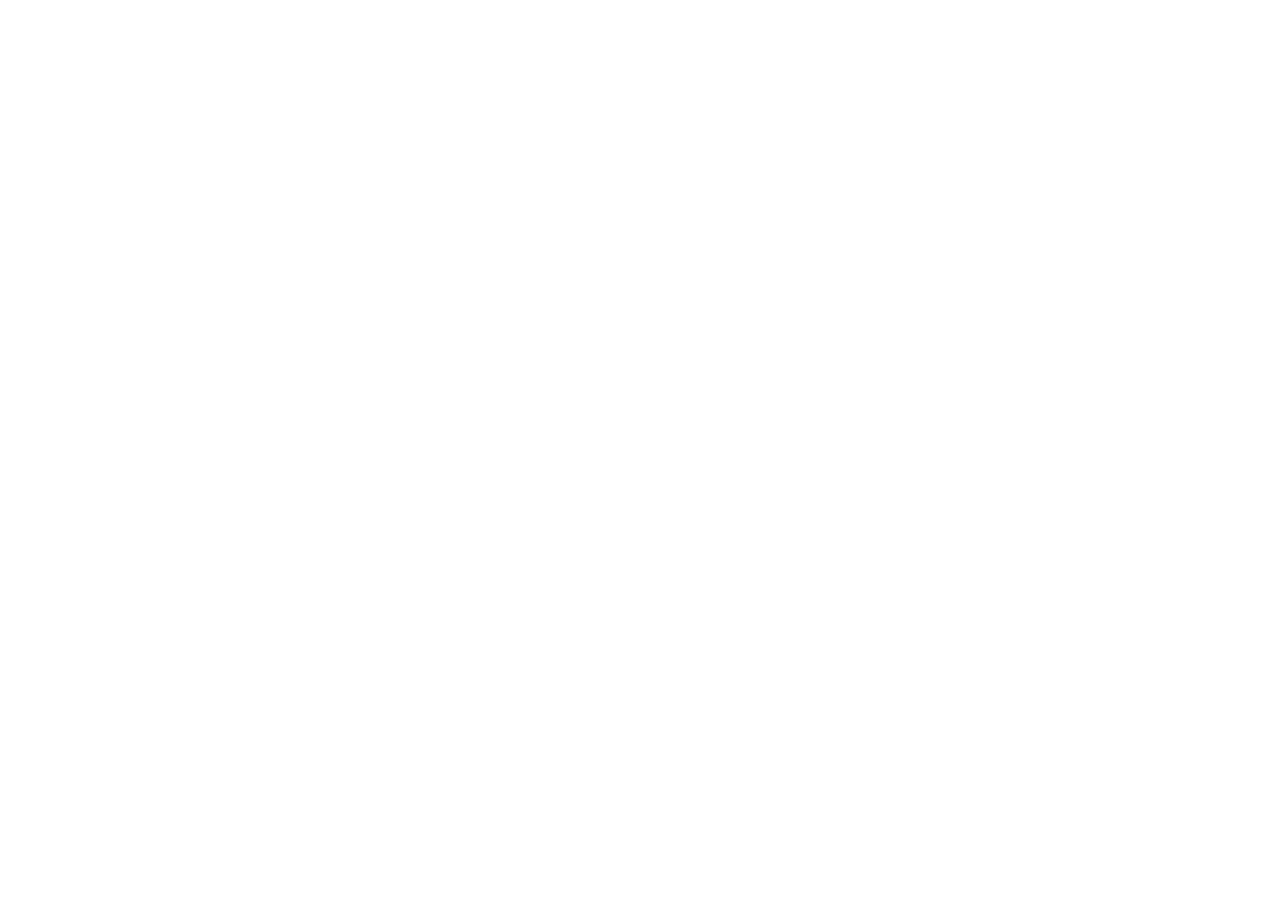
==== index.html @ 97ded45d "Add files via upload" ====
<!DOCTYPE html>
<html lang="en">
<head>
    <meta charset="UTF-8">
    <meta name="viewport" content="width=device-width, initial-scale=1.0">
    <title>Document</title>
</head>
<body>
    
</body>
</html>
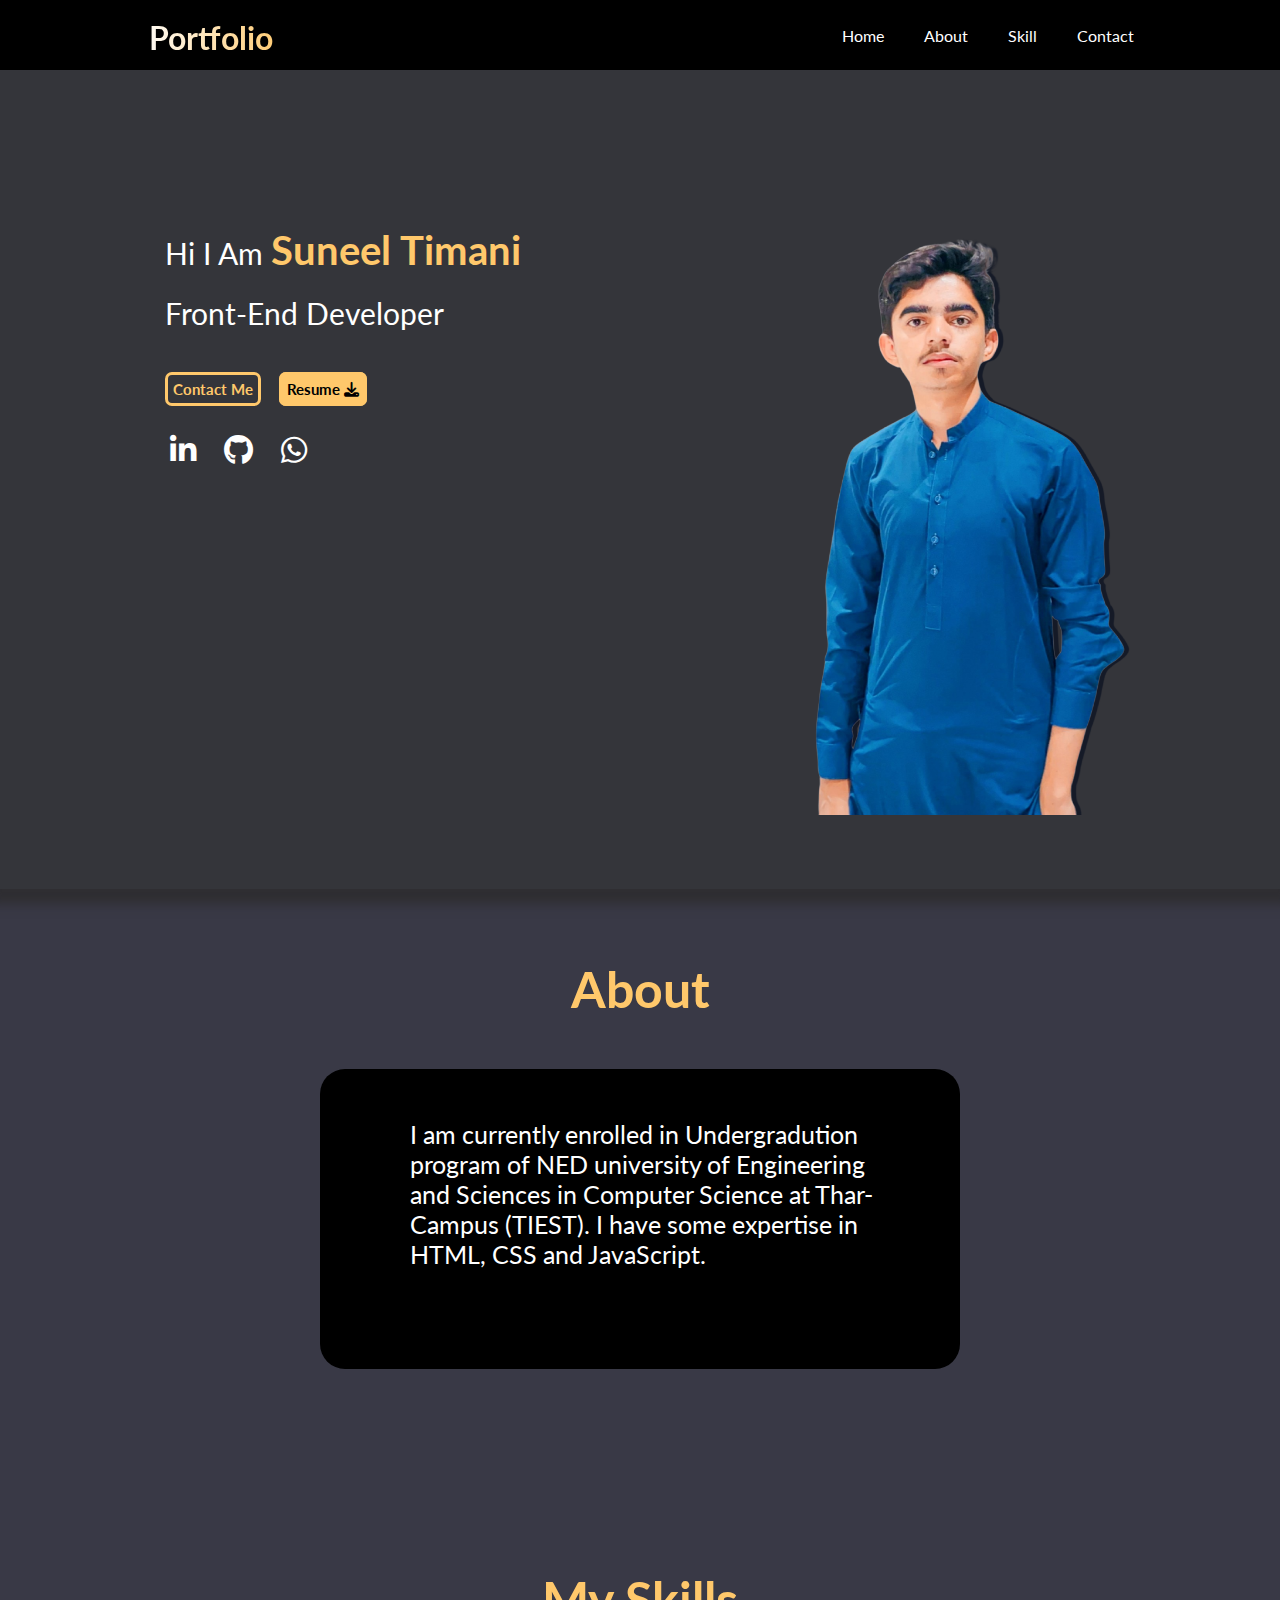
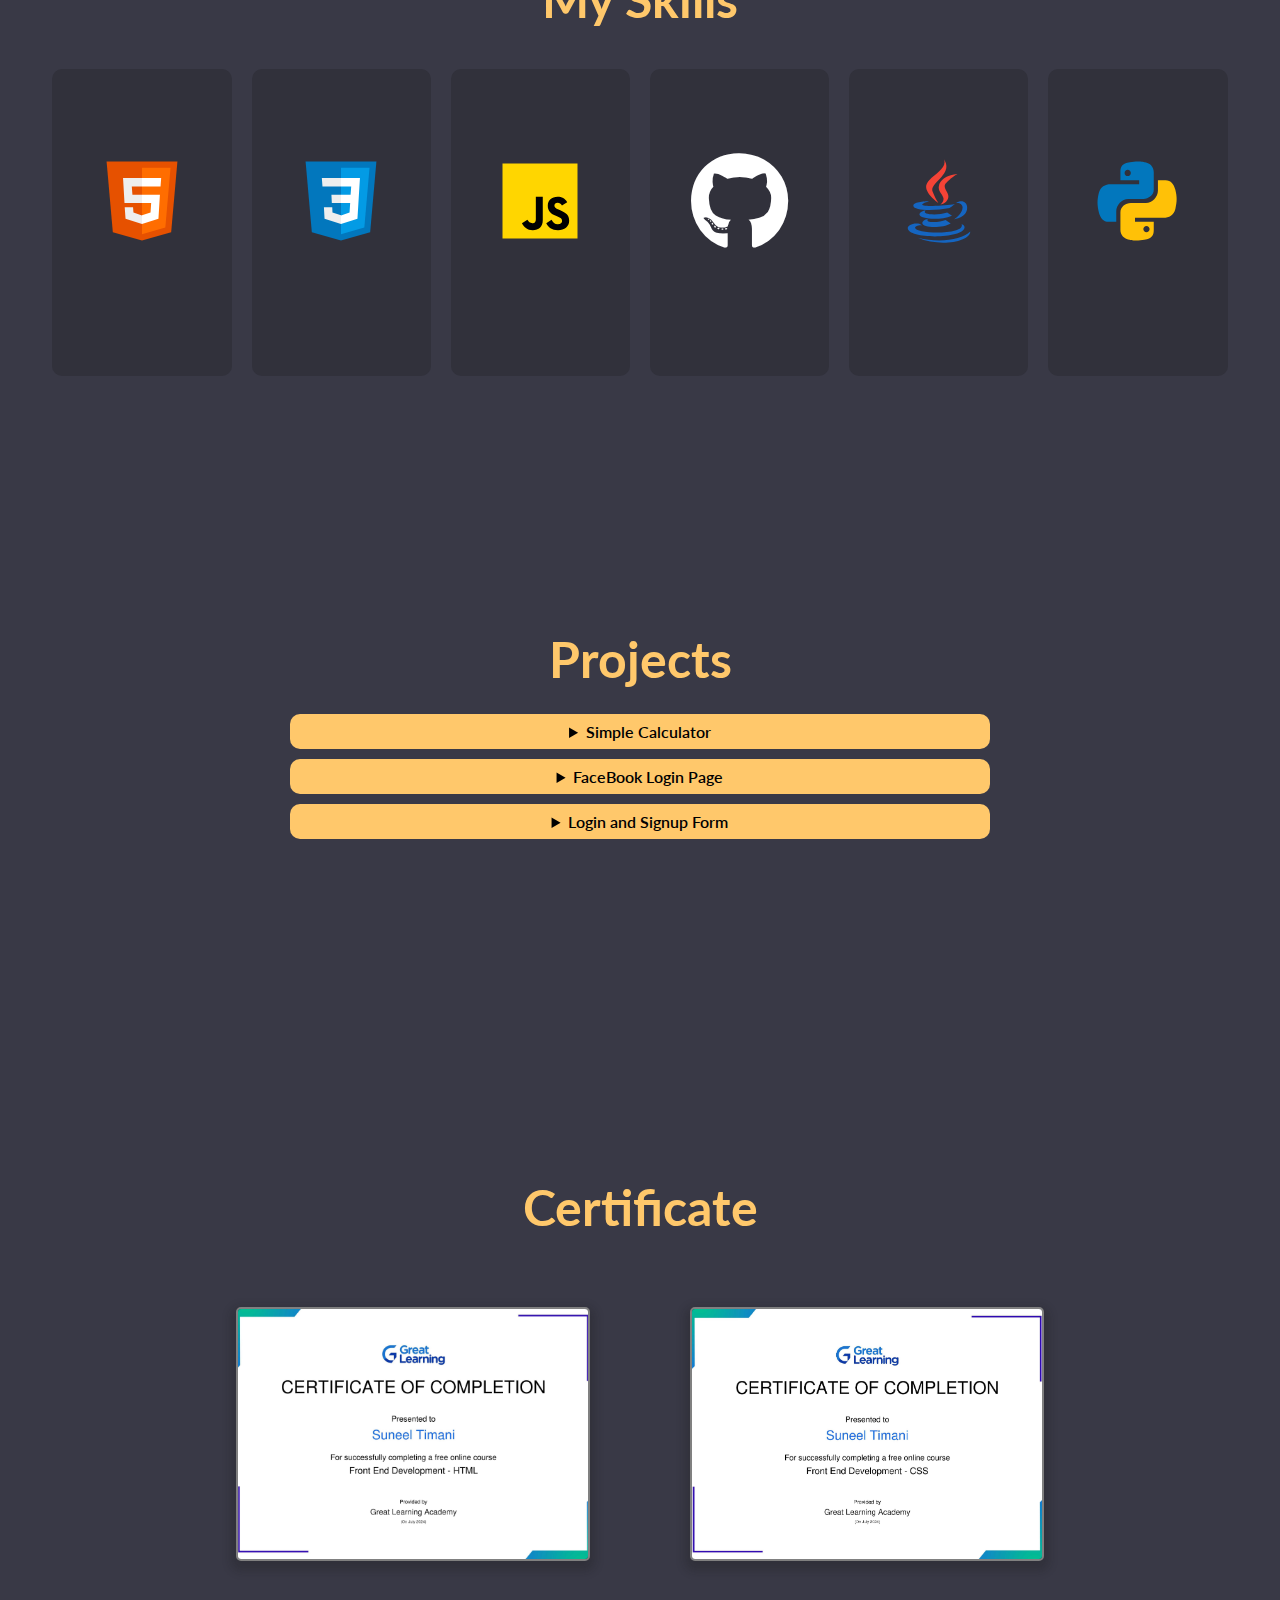
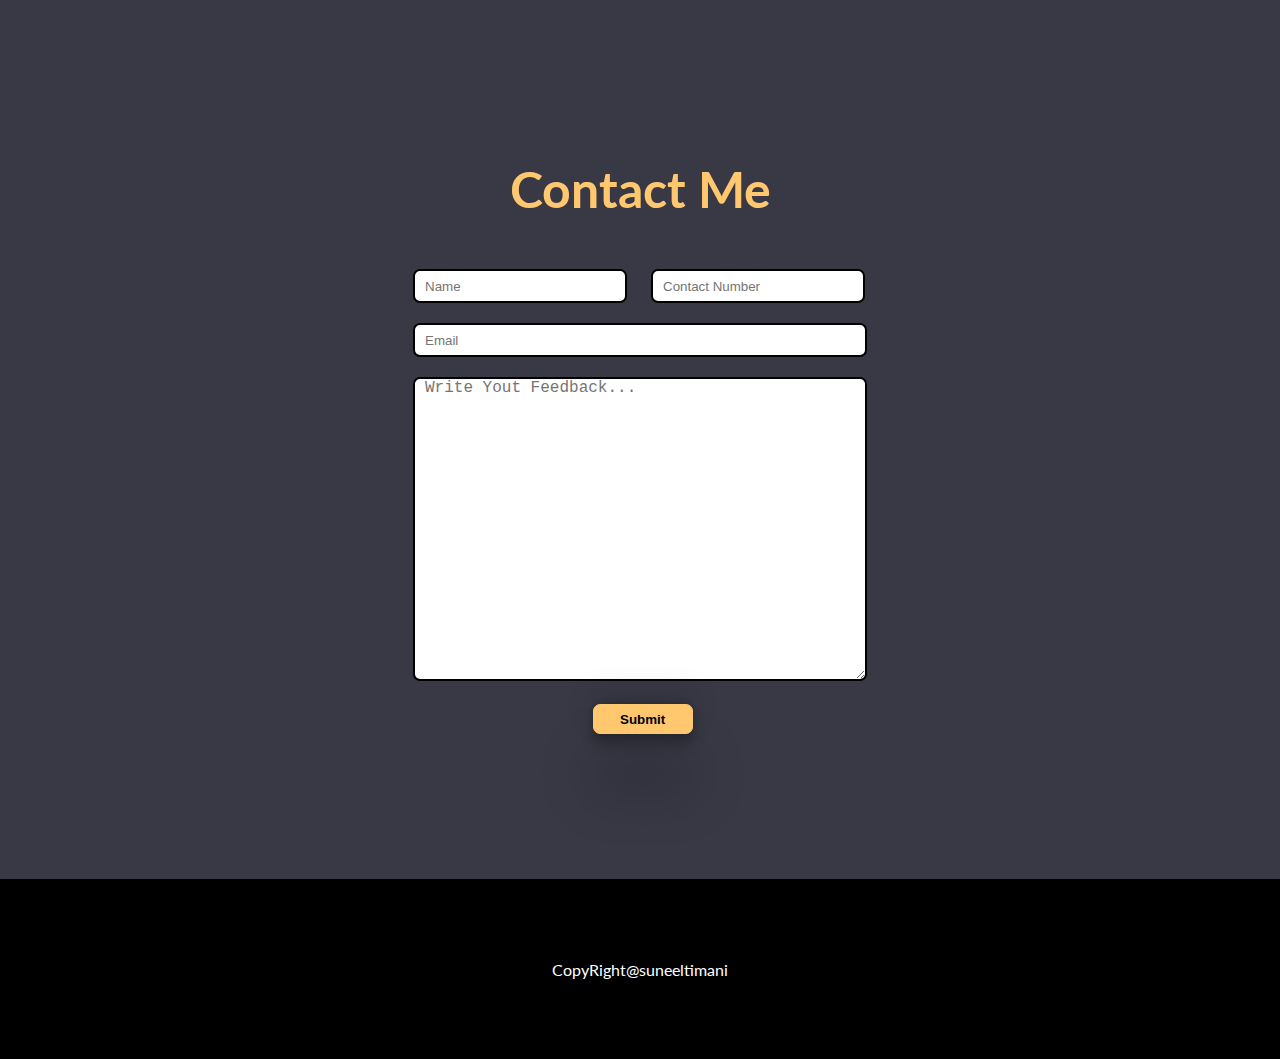
==== commit 2bdf6317: "Add files via upload" ====
--- a/index.html
+++ b/index.html
@@ -1,11 +1,114 @@
 <!DOCTYPE html>
 <html lang="en">
-<head>
-    <meta charset="UTF-8">
-    <meta name="viewport" content="width=device-width, initial-scale=1.0">
-    <title>Document</title>
-</head>
-<body>
-    
-</body>
+    <head>
+        <meta charset="UTF-8">
+        <meta name="viewport" content="width=device-width, initial-scale=1.0">
+        <title>Suneel Timani</title>
+        <link rel="stylesheet" href="port.css">
+        <link rel="stylesheet" href="about_section.css">
+        <link rel="stylesheet" href="skill.css">
+        <link rel="stylesheet" href="contact.css">
+        <link rel="stylesheet" href="https://cdnjs.cloudflare.com/ajax/libs/font-awesome/4.7.0/css/font-awesome.min.css">
+        <link rel="stylesheet" href="https://cdnjs.cloudflare.com/ajax/libs/font-awesome/6.6.0/css/all.min.css">
+    </head>
+    <body>
+        <div class="nav">
+            <div id="portfolio">
+                <h1>Port<span>folio</span></h1>
+            </div>
+            <label for="menu_box" id="open_menu"><svg xmlns="http://www.w3.org/2000/svg" height="24px" viewBox="0 -960 960 960" width="24px" fill="#5f6368"><path d="M120-240v-80h720v80H120Zm0-200v-80h720v80H120Zm0-200v-80h720v80H120Z"/></svg></label>
+            <input type="checkbox" id="menu_box">
+            <label for="menu_box" id="allScreen"></label>
+            <div class="navigation">
+                <label for="menu_box" id="close_menu"><svg xmlns="http://www.w3.org/2000/svg" height="24px" viewBox="0 -960 960 960" width="24px" fill="#5f6368"><path d="m256-200-56-56 224-224-224-224 56-56 224 224 224-224 56 56-224 224 224 224-56 56-224-224-224 224Z"/></svg></label>
+                <a href="#home" class="navbutton">Home</a>
+                <a href="#about" class="navbutton">About</a>
+                <a href="#skill" class="navbutton">Skill</a>
+                <a href="#contact" class="navbutton">Contact</a>
+            </div>
+        </div>
+        <section class="section" id="home">
+            <div class="intro" id="div1">
+                <p id="firstpara">Hi I am <strong>Suneel Timani</Strong><br>Front-end Developer</p>
+                <a class="link" href="#contact" id="btn1">Contact Me</a>
+                <a class="link" id="btn2" href="Mypicture(1).png" download="Suneel Timani.png" title="Click to download Resume">Resume <i class="fa-duotone fa-solid fa-download"></i></a><br>
+                <a href="https://www.linkedin.com/in/suneel-timani/" class="icon" id="linkedIn"><i class="fa-brands fa-linkedin-in"></i></a>
+                <a href="https://github.com/SuneelTimani" class="icon" id="github"><i class="fa-brands fa-github"></i></a>
+                <a href="https://wa.link/k7t14p" class="icon" id="whatsapp"><i class="fa-brands fa-whatsapp"></i></a>
+            </div>
+            <div class="intro" id="div2">
+                <img src="Mypicture(1).png" alt="My Picture" id="my_picture">
+            </div>
+        </section>
+        <section class="section" id="about">
+            <div>
+                <h1 id="aboutheading">About</h1>
+                <div id="aboutPara">
+                    <p>I am currently enrolled in Undergradution program of NED university of Engineering and Sciences in Computer Science at Thar-Campus (TIEST). I have some expertise in HTML, CSS and JavaScript.</p>
+                </div>
+            </div>
+        </section>
+        <section class="section" id="skill">
+            <h1 id="mySkill_Text">My Skills</h1>
+            <div class="icons">
+                <i class="skill_icon"><svg xmlns="http://www.w3.org/2000/svg" x="0px" y="0px" width="100" height="100" viewBox="0 0 48 48">
+                    <path fill="#E65100" d="M41,5H7l3,34l14,4l14-4L41,5L41,5z"></path><path fill="#FF6D00" d="M24 8L24 39.9 35.2 36.7 37.7 8z"></path><path fill="#FFF" d="M24,25v-4h8.6l-0.7,11.5L24,35.1v-4.2l4.1-1.4l0.3-4.5H24z M32.9,17l0.3-4H24v4H32.9z"></path><path fill="#EEE" d="M24,30.9v4.2l-7.9-2.6L15.7,27h4l0.2,2.5L24,30.9z M19.1,17H24v-4h-9.1l0.7,12H24v-4h-4.6L19.1,17z"></path>
+                    </svg></i>
+                <i class="skill_icon"><svg xmlns="http://www.w3.org/2000/svg" x="0px" y="0px" width="100" height="100" viewBox="0 0 48 48">
+                    <path fill="#0277BD" d="M41,5H7l3,34l14,4l14-4L41,5L41,5z"></path><path fill="#039BE5" d="M24 8L24 39.9 35.2 36.7 37.7 8z"></path><path fill="#FFF" d="M33.1 13L24 13 24 17 28.9 17 28.6 21 24 21 24 25 28.4 25 28.1 29.5 24 30.9 24 35.1 31.9 32.5 32.6 21 32.6 21z"></path><path fill="#EEE" d="M24,13v4h-8.9l-0.3-4H24z M19.4,21l0.2,4H24v-4H19.4z M19.8,27h-4l0.3,5.5l7.9,2.6v-4.2l-4.1-1.4L19.8,27z"></path>
+                    </svg></i>
+                <i class="skill_icon"><svg xmlns="http://www.w3.org/2000/svg" x="0px" y="0px" width="100" height="100" viewBox="0 0 48 48">
+                    <path fill="#ffd600" d="M6,42V6h36v36H6z"></path><path fill="#000001" d="M29.538 32.947c.692 1.124 1.444 2.201 3.037 2.201 1.338 0 2.04-.665 2.04-1.585 0-1.101-.726-1.492-2.198-2.133l-.807-.344c-2.329-.988-3.878-2.226-3.878-4.841 0-2.41 1.845-4.244 4.728-4.244 2.053 0 3.528.711 4.592 2.573l-2.514 1.607c-.553-.988-1.151-1.377-2.078-1.377-.946 0-1.545.597-1.545 1.377 0 .964.6 1.354 1.985 1.951l.807.344C36.452 29.645 38 30.839 38 33.523 38 36.415 35.716 38 32.65 38c-2.999 0-4.702-1.505-5.65-3.368L29.538 32.947zM17.952 33.029c.506.906 1.275 1.603 2.381 1.603 1.058 0 1.667-.418 1.667-2.043V22h3.333v11.101c0 3.367-1.953 4.899-4.805 4.899-2.577 0-4.437-1.746-5.195-3.368L17.952 33.029z"></path>
+                    </svg></i>
+                <i class="fa-brands fa-github skill_icon"></i>
+                <i class="skill_icon"><svg xmlns="http://www.w3.org/2000/svg" x="0px" y="0px" width="100" height="100" viewBox="0 0 48 48">
+                    <path fill="#F44336" d="M23.65,24.898c-0.998-1.609-1.722-2.943-2.725-5.455C19.229,15.2,31.24,11.366,26.37,3.999c2.111,5.089-7.577,8.235-8.477,12.473C17.07,20.37,23.645,24.898,23.65,24.898z"></path><path fill="#F44336" d="M23.878,17.27c-0.192,2.516,2.229,3.857,2.299,5.695c0.056,1.496-1.447,2.743-1.447,2.743s2.728-0.536,3.579-2.818c0.945-2.534-1.834-4.269-1.548-6.298c0.267-1.938,6.031-5.543,6.031-5.543S24.311,11.611,23.878,17.27z"></path><g><path fill="#1565C0" d="M32.084 25.055c1.754-.394 3.233.723 3.233 2.01 0 2.901-4.021 5.643-4.021 5.643s6.225-.742 6.225-5.505C37.521 24.053 34.464 23.266 32.084 25.055zM29.129 27.395c0 0 1.941-1.383 2.458-1.902-4.763 1.011-15.638 1.147-15.638.269 0-.809 3.507-1.638 3.507-1.638s-7.773-.112-7.773 2.181C11.683 28.695 21.858 28.866 29.129 27.395z"></path><path fill="#1565C0" d="M27.935,29.571c-4.509,1.499-12.814,1.02-10.354-0.993c-1.198,0-2.974,0.963-2.974,1.889c0,1.857,8.982,3.291,15.63,0.572L27.935,29.571z"></path><path fill="#1565C0" d="M18.686,32.739c-1.636,0-2.695,1.054-2.695,1.822c0,2.391,9.76,2.632,13.627,0.205l-2.458-1.632C24.271,34.404,17.014,34.579,18.686,32.739z"></path><path fill="#1565C0" d="M36.281,36.632c0-0.936-1.055-1.377-1.433-1.588c2.228,5.373-22.317,4.956-22.317,1.784c0-0.721,1.807-1.427,3.477-1.093l-1.42-0.839C11.26,34.374,9,35.837,9,37.017C9,42.52,36.281,42.255,36.281,36.632z"></path><path fill="#1565C0" d="M39,38.604c-4.146,4.095-14.659,5.587-25.231,3.057C24.341,46.164,38.95,43.628,39,38.604z"></path></g>
+                    </svg></i>
+                <i class="skill_icon"><svg xmlns="http://www.w3.org/2000/svg" x="0px" y="0px" width="100" height="100" viewBox="0 0 48 48">
+                    <path fill="#0277BD" d="M24.047,5c-1.555,0.005-2.633,0.142-3.936,0.367c-3.848,0.67-4.549,2.077-4.549,4.67V14h9v2H15.22h-4.35c-2.636,0-4.943,1.242-5.674,4.219c-0.826,3.417-0.863,5.557,0,9.125C5.851,32.005,7.294,34,9.931,34h3.632v-5.104c0-2.966,2.686-5.896,5.764-5.896h7.236c2.523,0,5-1.862,5-4.377v-8.586c0-2.439-1.759-4.263-4.218-4.672C27.406,5.359,25.589,4.994,24.047,5z M19.063,9c0.821,0,1.5,0.677,1.5,1.502c0,0.833-0.679,1.498-1.5,1.498c-0.837,0-1.5-0.664-1.5-1.498C17.563,9.68,18.226,9,19.063,9z"></path><path fill="#FFC107" d="M23.078,43c1.555-0.005,2.633-0.142,3.936-0.367c3.848-0.67,4.549-2.077,4.549-4.67V34h-9v-2h9.343h4.35c2.636,0,4.943-1.242,5.674-4.219c0.826-3.417,0.863-5.557,0-9.125C41.274,15.995,39.831,14,37.194,14h-3.632v5.104c0,2.966-2.686,5.896-5.764,5.896h-7.236c-2.523,0-5,1.862-5,4.377v8.586c0,2.439,1.759,4.263,4.218,4.672C19.719,42.641,21.536,43.006,23.078,43z M28.063,39c-0.821,0-1.5-0.677-1.5-1.502c0-0.833,0.679-1.498,1.5-1.498c0.837,0,1.5,0.664,1.5,1.498C29.563,38.32,28.899,39,28.063,39z"></path>
+                    </svg></i>
+            </div>
+        </section>
+        <section class="section" id="projects">
+            <h2>Projects</h2>
+            <div class="project">
+                <details>
+                    <summary>Simple Calculator</summary>
+                   <a href="E/HTML TUTORIAL/Calculater/Calculater.html">Veiw Project</a>
+               </details>
+            </div>
+            <div class="project">
+                <details>
+                    <summary>FaceBook Login Page</summary>
+                   <a href="Facebook clone.html">Veiw Project</a>
+               </details>
+            </div>
+            <div class="project">
+                <details>
+                    <summary>Login and Signup Form</summary>
+                   <a href="Login pages/Login.html">Veiw Project</a>
+               </details>
+            </div>
+        </section>
+        <section class="section" id="certificate">
+            <h2>Certificate</h2>
+            <div class="certificate">
+                <img src="HTML Certificate.png" alt="HTML Certificate">
+                <img src="CSS Certificate.png" alt="CSS Certificate">
+            </div>
+        </section>
+        <section class="section" id="contact">
+            <h1 id="contact_me">Contact Me</h1>
+            <form autocomplete="on">
+                <input type="text" placeholder="Name" class="input" id="name" autocomplete="additional-name">
+                <input type="tel" placeholder="Contact Number" class="input" id="phone" autocomplete="tel"><br>
+                <input type="email" placeholder="Email" class="input" id="email" autocomplete="email"><br>
+                <textarea placeholder="Write Yout Feedback..." class="input" id="feedback"></textarea><br>
+                <input type="submit" placeholder="Submit" class="input" id="submit">
+            </form>
+        </section>
+    </body>
+    <footer class="footer">
+        <p>CopyRight@suneeltimani</p>
+    </footer>
 </html>--- a/port.css
+++ b/port.css
@@ -0,0 +1,370 @@
+@import url('https://fonts.googleapis.com/css2?family=Lato:ital,wght@0,100;0,300;0,400;0,700;0,900;1,100;1,300;1,400;1,700;1,900&family=Montserrat:ital,wght@0,100..900;1,100..900&display=swap');
+
+*{
+  margin: 0;
+  padding: 0;
+}
+html{
+  font-family: "Lato", sans-serif;
+  scroll-behavior: smooth;
+}
+body{
+display: flex;
+flex-direction: column;
+height: 100%;
+width: 100%;
+background: #404040;
+}
+.nav{
+  height: 70px;
+  background-color: rgb(0, 0, 0);
+  color: white;
+  display: flex;
+  flex-wrap: nowrap;
+  justify-content: space-around;
+  position: fixed;
+  top: 0;
+  left: 0;
+  right: 0;
+  z-index: 5;
+}
+#portfolio{
+  background: linear-gradient(to right, rgb(255, 255, 255), rgb(255, 200, 107));
+  background-clip: text;
+  color: transparent;
+  width: 150px;
+  height: 50px;
+  text-align: center;
+}
+h1{
+  margin: 12% 7% 7% 7%;
+}
+#open_menu{
+  display: none;
+}
+#close_menu{
+  display: none;
+}
+#menu_box{
+  display: none;
+}
+.navigation {
+  display: flex;
+  flex-flow: row wrap;
+  gap: 20px;
+}
+.navbutton{
+background-color: transparent;
+  justify-items: center;
+  margin: auto;
+  padding: 10px;
+  border-radius: 5px;
+  text-decoration: none;
+  color: rgb(255, 255, 255);
+}
+.navbutton:hover{
+  color: #ffc86b;
+  cursor: pointer;
+  transition: transform;
+  transition-duration: 100ms;
+  transform: scale(1.05);
+}
+.section{
+  height: 91vh;
+  margin: 0;
+  padding: 70px 10px 0 10px;
+  display: flex;
+}
+#home{
+  z-index: 1;
+  background-color: #34353a;
+  box-shadow: rgb(47, 46, 50) 0px 5px 10px 10px;
+}
+.intro{
+  width: 50%;
+  margin: auto 30px auto 30px;
+  padding: 50px;
+  display: block;
+  align-items: center;
+  justify-content: center;
+  text-transform: capitalize;
+}
+#div1{
+  font-size: 30px;
+  color: white;
+  font-weight: normal;
+  border-radius: 0 20px 0 20px;
+  margin: 100px;
+  height: fit-content;
+  line-height: 60px;
+}
+#firstpara{
+  margin: auto 5px 10px 5px;
+  animation-duration: 3s;
+  animation-name: slidein;
+}
+@keyframes slidein {
+  from {
+    translate: -100vw 0;
+    scale: 200% 1;
+  }
+
+  to {
+    translate: 0 0;
+    scale: 100% 1;
+  }
+}
+p strong{
+  color: #ffc86b;
+  font-size: 40px;
+  display: inline-block;
+  animation-duration: 4s;
+  overflow: hidden;
+  padding: 0;
+  margin: 0;
+  animation: growshrink 3s alternate;
+  height: 45px;
+}
+@keyframes growshrink {
+  25%{
+    scale: 100%;
+  }
+  50% {
+    scale: 100%;
+  }
+  75% {
+    scale: 150%;
+  }
+}
+.link{
+color: antiquewhite;
+margin: 5px;
+padding: 5px;
+border-radius: 7px;
+border: solid 3px #ffc86b;
+text-decoration: none;
+font-size: 15px;
+font-weight: bold;
+transition: background-color;
+transition-timing-function: linear;
+transition-delay: 100ms;
+transition-duration: 500ms;
+}
+#btn1{
+  background: transparent;
+  color: #ffc86b;
+}
+#btn1:hover{
+  background-color: #ffc86b;
+  color: black;
+  cursor: pointer;
+  box-shadow: 0 4px 8px 0 rgba(0, 0, 0, 0.2), 0 6px 20px 0 rgba(0, 0, 0, 0.19);
+}
+#btn2{
+  background-color: #ffc86b;
+  color: black;
+}
+#btn2:hover{
+  background-color: transparent;
+  color: #ffc86b;
+  cursor: pointer;
+  box-shadow: 0 4px 8px 0 rgba(0, 0, 0, 0.2), 0 6px 20px 0 rgba(0, 0, 0, 0.19);
+}
+.icon{
+  width: 20px;
+  height: 20px;
+  text-decoration: none;
+  padding: 10px;
+  color: white;
+  aspect-ratio: 1;
+  border-radius: 20px;
+  position: relative;
+}
+#div2{
+  height: 600px;
+  padding-bottom: 0;
+}
+#my_picture{
+  width: 340px;
+  height: 610px;
+  background:none;
+  overflow: hidden;
+  margin-bottom: 0;
+  animation: pulse 3s normal;
+  animation-direction: alternate;
+  filter: drop-shadow(5px 0 .5px #151a27);
+  }
+  @keyframes pulse {
+    0% {
+      opacity: 0;
+    }
+    50% {
+      transform: scale(1.4);
+      opacity: 0.5;
+    }
+  }
+
+/* Medium screens */
+  @media all and (max-width: 800px) {
+    .nav{
+      height: 80px;
+      justify-content: space-evenly;
+    }
+    .navigation {
+      gap: 5px;
+    }
+    #portfolio{
+      padding-left: 50px;
+      padding-right: 50px;
+    }
+    .section{
+      height: 800px;
+      padding: 100px 10px 0 10px;
+    }
+  #home{
+    background-image: linear-gradient(rgba(3, 3, 39, 0.5), rgba(224, 224, 215, 0.5));
+    flex-direction: column;
+  }
+    .intro{
+      width: 100%;
+      padding: 50px;
+    }
+    #div1{
+      font-size: 20px;
+      width: 300px;
+      padding: 5px;
+      line-height: 50px;
+      margin: auto;
+    }
+    #div2{
+      padding: 0 0 0 40px;
+      width: 260px;
+      height: 300px;
+      border-radius: 50%;
+      background-color: #ffc86b;
+      margin: auto;
+      margin-top: 0;
+      overflow: hidden;
+    }
+    strong{
+      font-size: 30px;
+    }
+    #my_picture{
+      height: 400px;
+      width: 220px;
+    }
+  }
+  
+  /* Small screens */
+  @media all and (max-width: 500px) {
+    .nav{
+      width: 100vw;
+      height: 70px;
+      flex-direction: row;
+      flex-wrap: wrap;
+      border-radius: 5px;
+      position: fixed;
+      top: 0;
+      left: 0;
+    }
+    #portfolio{
+      margin: 10px;
+      height: 50px;
+      padding: 0 10px 0 10px;
+      width: 50vw;
+    }
+    #portfolio h1 {
+    margin: 5px 0 0 0;
+    }
+    #open_menu, #close_menu{
+      display: flex;
+      height: 50px;
+      width: 50px;
+      justify-content: center;
+      align-items: center;
+      margin: 10px;
+      border-radius: 50%;
+    }
+    #open_menu:hover{
+      background-color: rgba(70, 69, 69, 0.719);
+    }
+    #close_menu{
+      margin-right: 10px;
+
+    }
+    #close_menu:hover{
+      background-color: rgba(70, 69, 69, 0.719);
+
+    }
+    .navigation {
+      flex-direction: column;
+      flex-flow: column;
+      width: 70%;
+      position: fixed;
+      right: -100%;
+      z-index: 10;
+      background-color: #000000;
+      border-radius: 10px;
+      padding-bottom: 20px;
+      padding-top: 10px;
+      transform-origin: 0 0;
+      opacity: 0;
+      transition-property: opacity, right;
+      transition-duration: 0.75s;
+      transition-timing-function: ease-out;
+    
+    }
+    /* #nav:is(:hover, :focus) .navigation {
+      transform: translateY(-100px);
+      opacity: 100%;
+    } */
+    #menu_box:checked ~ .navigation{
+      opacity: 100%;
+      right: 0;
+    }
+    #menu_box:checked ~ #allScreen{
+     height: 100%;
+     width: 100%;
+     position: fixed;
+     top: 0;
+     left: 0;
+     z-index: -9;
+    }
+    .intro{
+      margin: auto;
+      padding: 25px;
+    }
+    #div1{
+      margin: auto;
+      background: transparent;
+      font-size: 15px;
+      line-height: 50px;
+    }
+    .navbutton{
+      background-color: rgb(23, 34, 39);
+      width: 70%;
+      text-align: center;
+    }
+    .navbutton:hover{
+      background-color: #ffc86b;
+      color: #000000;
+      font-weight: bold;
+    }
+    #div2{
+      display: none;
+    }
+    .section{
+      padding: 0;
+    }
+    #home{
+      display: flex;
+      height: 75vh;
+      margin-top: 50px;
+      box-shadow: none;
+      background-image: linear-gradient(rgba(5, 5, 58, 0.448), rgba(224, 224, 215, 0.175)),
+                  url("Mypicture - Copy1.png");
+      background-size: cover;
+      flex-direction: column;
+    }
+   }
+   --- a/about_section.css
+++ b/about_section.css
@@ -0,0 +1,85 @@
+#about{
+    display: block;
+    background-color: #393946;
+    height: 60vh;
+}
+#aboutheading{
+    text-align: center;
+    color: #ffc86b;
+    font-size: 50px;
+    margin-top: 0;
+    margin-bottom: 50px;
+}
+#aboutPara{
+    margin: auto;
+    display: block;
+    font-size: 25px;
+    padding: 50px 50px 50px 90px;
+    color: rgb(255, 255, 255);
+    height: 200px;
+    width: 500px;
+    background-color: black;
+    border-radius: 25px;
+    transition: 0.5s ease;
+}
+/* #aboutheading::after{
+    position: absolute;
+    content: "";
+    height: 3px;
+    width: 10%;
+    background-color: yellow;
+    left: 0;
+    bottom: -8px;
+    transform-origin: left;
+    transition: transform(1.2);
+}
+#aboutheading::after:hover{
+    transform-origin: right;
+    transform: scale(1.2);
+
+} */
+/* #aboutPara p::before{
+    position: absolute;
+    content: "";
+    background-color: #ffc86b;
+    height: 4px;
+    width: 50%;
+    top: 1000px;
+    left: 250px;
+} */
+
+#aboutPara:hover{
+    background-color: #ffc86b;
+    color: black;
+    cursor: pointer;
+    font-weight: bold;
+    transition: 1s ease;
+    transform: scale(1.1) translateY(-5%);
+    box-shadow: rgba(0, 0, 0, 0.25) 0px 54px 55px, rgba(0, 0, 0, 0.12) 0px -12px 30px, rgba(0, 0, 0, 0.12) 0px 4px 6px, rgba(0, 0, 0, 0.17) 0px 12px 13px, rgba(0, 0, 0, 0.09) 0px -3px 5px;
+}
+@media all and (max-width: 800px) {
+    #about{
+        padding-top: 80px;
+        height: min-content;
+    }
+    #aboutheading{
+        font-size: 40px;
+    }
+    #aboutPara{
+        font-size: 25px;
+        width: min(400px, 90%);
+        padding-top: 50px;
+    }
+    #aboutPara:hover{
+        margin-top: 30px;
+    }
+}
+@media all and (max-width: 500px) {
+    #aboutPara{
+        font-size: 20px;
+        width: 50vw;
+        height: fit-content;
+        padding: 60px;
+        border-radius: 70px;
+    }
+}--- a/skill.css
+++ b/skill.css
@@ -0,0 +1,123 @@
+#skill, #projects, #certificate{
+    display: flex;
+    flex-direction: column;
+    align-items: center;
+    background-color: #393946;
+    height: 70vh;
+}
+.icons{
+    display: flex;
+    gap: 20px;
+}
+.skill_icon{
+    display: inline-block;
+    background-color: #1717173a;
+    color: white;
+    height: 25vh;
+    width: 14vw;
+    border-radius: 10px;
+    font-size: 100px;
+    text-align: center;
+    padding-top: 7%;
+    transition-duration: 0.5s;
+}
+.skill_icon:hover{
+    transform: translateY(-5%);
+    transition-duration: 0.5s;
+}
+#mySkill_Text{
+    font-size: 50px;
+    color: #ffc86b;
+    margin: 0 0 40px 0;
+}
+#projects{
+    height: 50dvh;
+}
+#projects, #certificate{
+    padding-top: 10px;
+}
+#projects h2, #certificate h2{
+    color: #ffc86b;
+    font-size: 50px;
+    padding: 20px;
+}
+.project{
+    height: 35px;
+    width: min(700px, 90%);
+    background-color: #ffc86b;
+    display: flex;
+    justify-content: center;
+    align-items: center;
+    margin: 5px;
+    border-radius: 10px;
+    font-weight: 600;
+}
+details[open] ~ summary{
+    resize: both;
+    overflow: hidden;
+    height: 40vh;
+    width: inherit;
+    background: #393946;
+}
+#certificate{
+    display: flex;
+    justify-content: center;
+    align-items: center;
+    flex-direction: column;
+}
+.certificate{
+    display: flex;
+    justify-content: center;
+    align-items: center;
+}
+.certificate img{
+    height: 250px;
+    width: 350px;
+    object-fit: cover;
+    margin: 50px;
+    border: solid 2px gray;
+    border-radius: 5px;
+    box-shadow: 0 5px 10px 5px #1717173a;
+    transition: all 0.5s ease-in-out;
+}
+.certificate img:hover{
+    transform: translateY(5%) scale(1.5);
+    transition: all 0.5s ease-in-out;
+    box-shadow: rgba(0, 0, 0, 0.25) 0px 54px 55px, rgba(0, 0, 0, 0.12) 0px -12px 30px, rgba(0, 0, 0, 0.12) 0px 4px 6px, rgba(0, 0, 0, 0.17) 0px 12px 13px, rgba(0, 0, 0, 0.09) 0px -3px 5px;
+}
+
+ @media all and (max-width: 800px) {
+    .icons{
+        flex-wrap: wrap;
+        padding-left: 17%;
+    }
+    #mySkill_Text, #projects h2, #certificate h2{
+        font-size: 35px;
+    }
+    .skill_icon{
+        height: 150px;
+        width: 150px;
+    }
+    #skill{
+    padding-top: 80px;
+    height: 95vh;
+    }
+    #certificate{
+        height: 100%;
+    }
+    .certificate{
+        flex-direction: column;
+    }
+ }
+ @media all and (max-width: 500px) {
+    #skill{
+        height: 75vh;
+    }
+    .skill_icon{
+        height: 15vh;
+        width: 30vw;
+    }
+    .certificate img:hover{
+        transform: scale(1.2);
+    }
+ }--- a/contact.css
+++ b/contact.css
@@ -0,0 +1,115 @@
+#contact{
+    display: flex;
+    flex-direction: column;
+    align-items: center;
+    height: 80vh;
+    padding-top: 60px;
+    background-color: #393946;
+}
+#contact_me{
+    color: #ffc86f;
+    font-size: 50px;
+    margin: 0 0 40px 0;
+}
+/* #contact_me::before{
+    contain: "";
+    width: 200%;
+    height: 50px;
+    background-color: #ffc86f;
+    position: absolute;
+    left: 0;
+    bottom: 100px;
+    z-index: 12;
+} */
+form{
+    display: inline-block;
+    align-items: center;
+}
+.input{
+    width: 200px;
+    height: 30px;
+    background-color: rgb(255, 255, 255);
+    color: gray;
+    margin: 10px;
+    padding-left: 10px;
+    border: solid 2px black;
+    border-radius: 7px;
+    box-shadow: 0 4px 6px 0 rgba(0, 0, 0 0.9);
+}
+.input:is(:focus, :hover){
+    background-color: #000000;
+    border: solid 2px rgb(0, 0, 0);
+    color: rgb(248, 239, 239);
+
+}
+#email{
+    width: 440px;
+}
+#feedback{
+    width: 440px;
+    height: 300px;
+    font-size: large;
+    overflow: hidden;
+    resize: both;
+}
+#submit{
+    width: 100px;
+    padding: 5px;
+    margin-top: 10px;
+    margin-left: 40%;
+    text-align: center;
+    font-weight: bold;
+    background-color: #ffc86f;
+    color: black;
+    border: solid 1.5px #ffc86f;
+    box-shadow: rgba(0, 0, 0, 0.25) 0px 54px 55px, rgba(0, 0, 0, 0.12) 0px -12px 30px, rgba(0, 0, 0, 0.12) 0px 4px 6px, rgba(0, 0, 0, 0.17) 0px 12px 13px, rgba(0, 0, 0, 0.09) 0px -3px 5px;
+}
+#submit:hover{
+    border-color: #000000;
+}
+.footer{
+    width: 100%;
+    height: 20vh;
+    display: flex;
+    justify-content: center;
+    align-items: center;
+    background-color: #000000;
+    color: white;
+}
+@media all and (max-width: 800px){
+    #contact{
+        padding-top: 80px;
+    }
+    #contact_me{
+        font-size: 40px;
+    }
+}
+@media all and (max-width: 500px) {
+    #contact{
+        height: 70vh;
+    }
+    #contact_me{
+        font-size: 30px;
+    }
+    form{
+        display: flex;
+        flex-direction: column;
+    }
+    .input, #email, #feedback {
+        width: 80vw;
+    }
+    #feedback{
+        height: 20vh;
+    }
+    #email{
+        margin: 0;
+
+    }
+    #phone{
+        padding-bottom: 0;
+        margin-bottom: 5px;
+    }
+    #submit{
+        margin-left: 0;
+    }
+}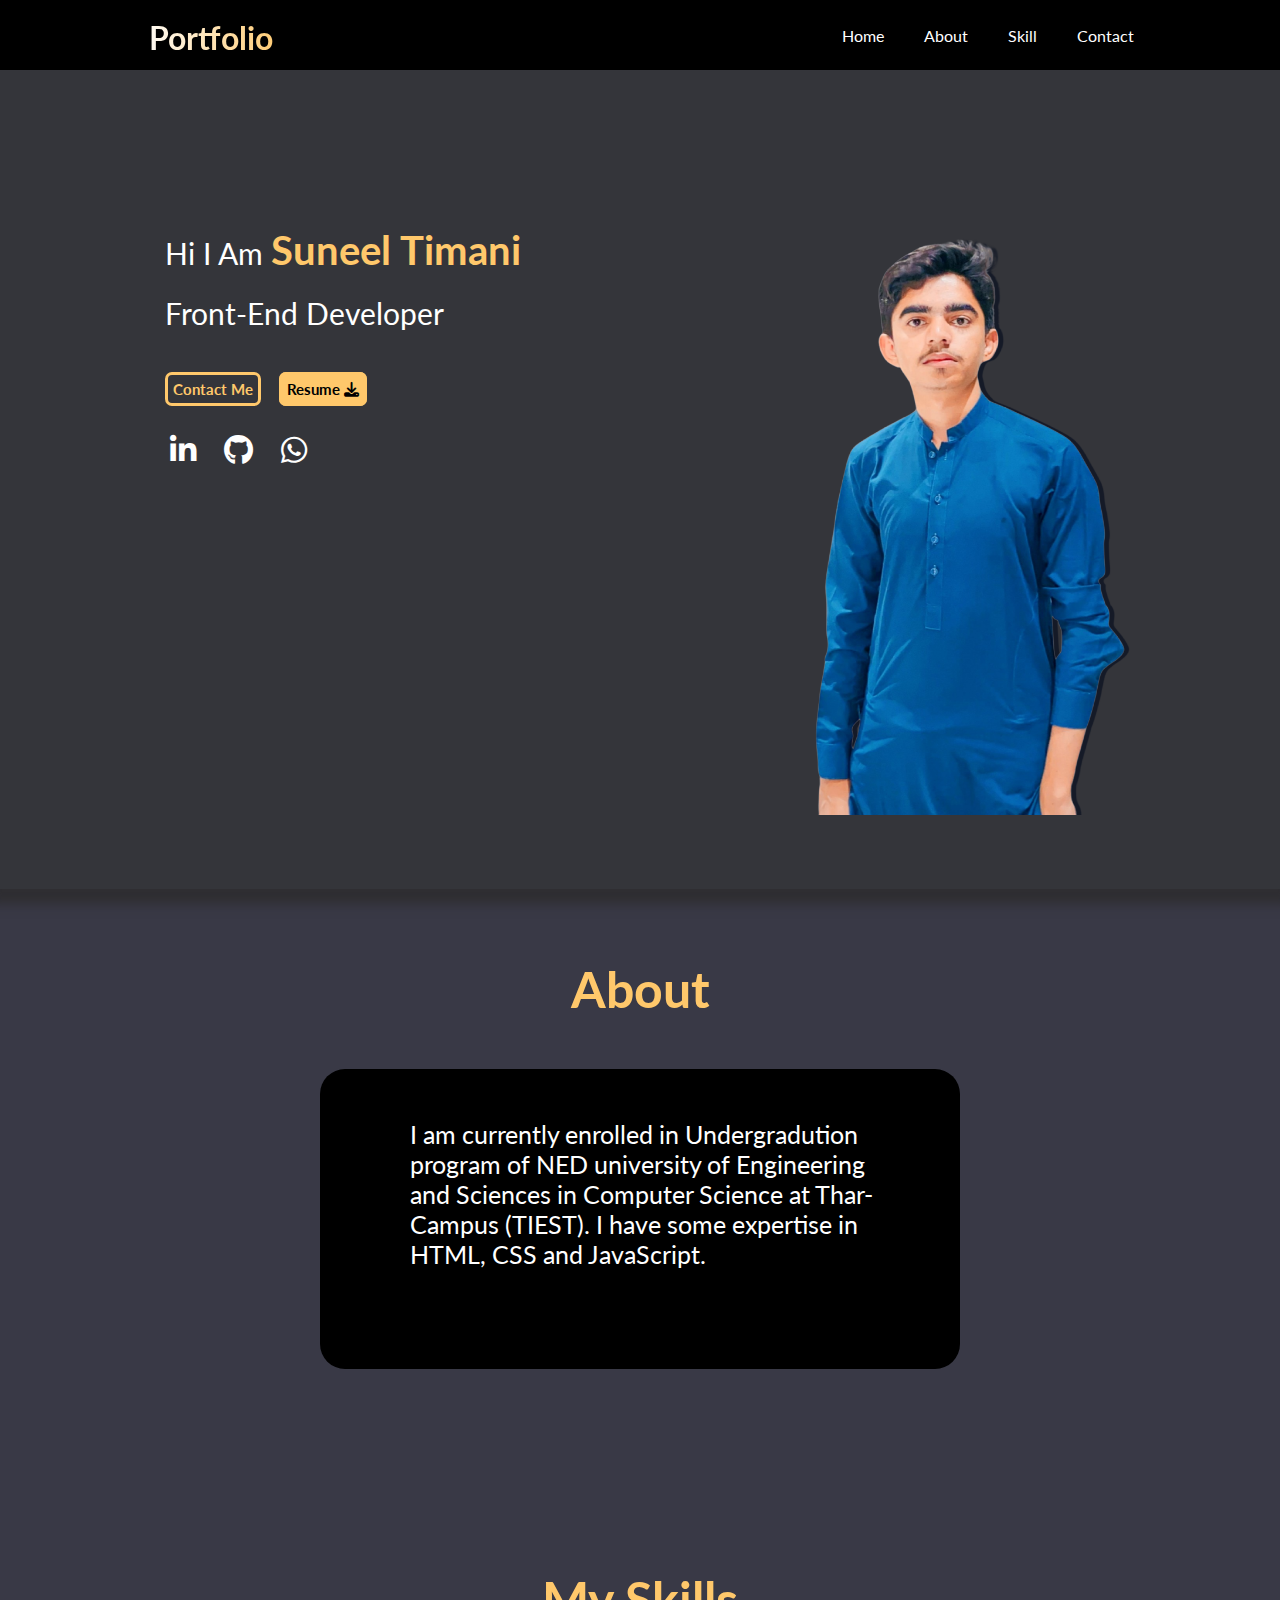
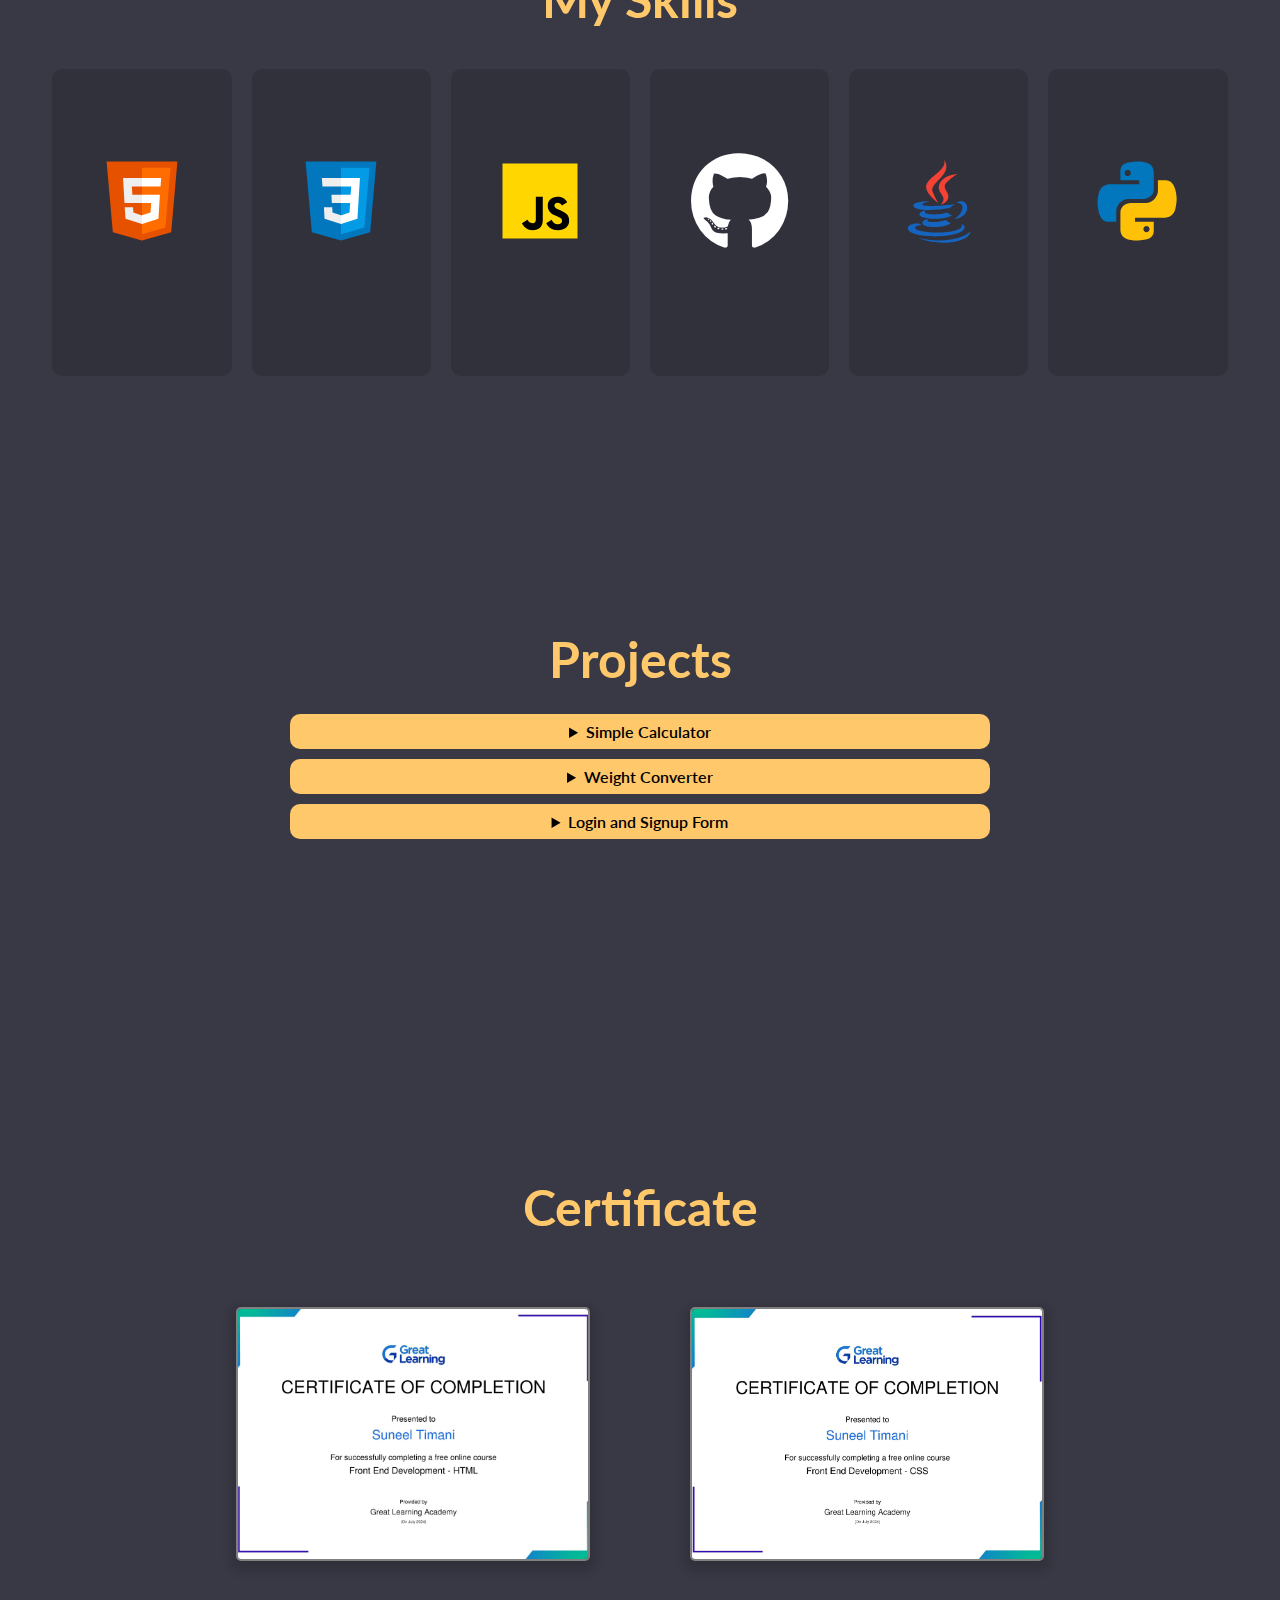
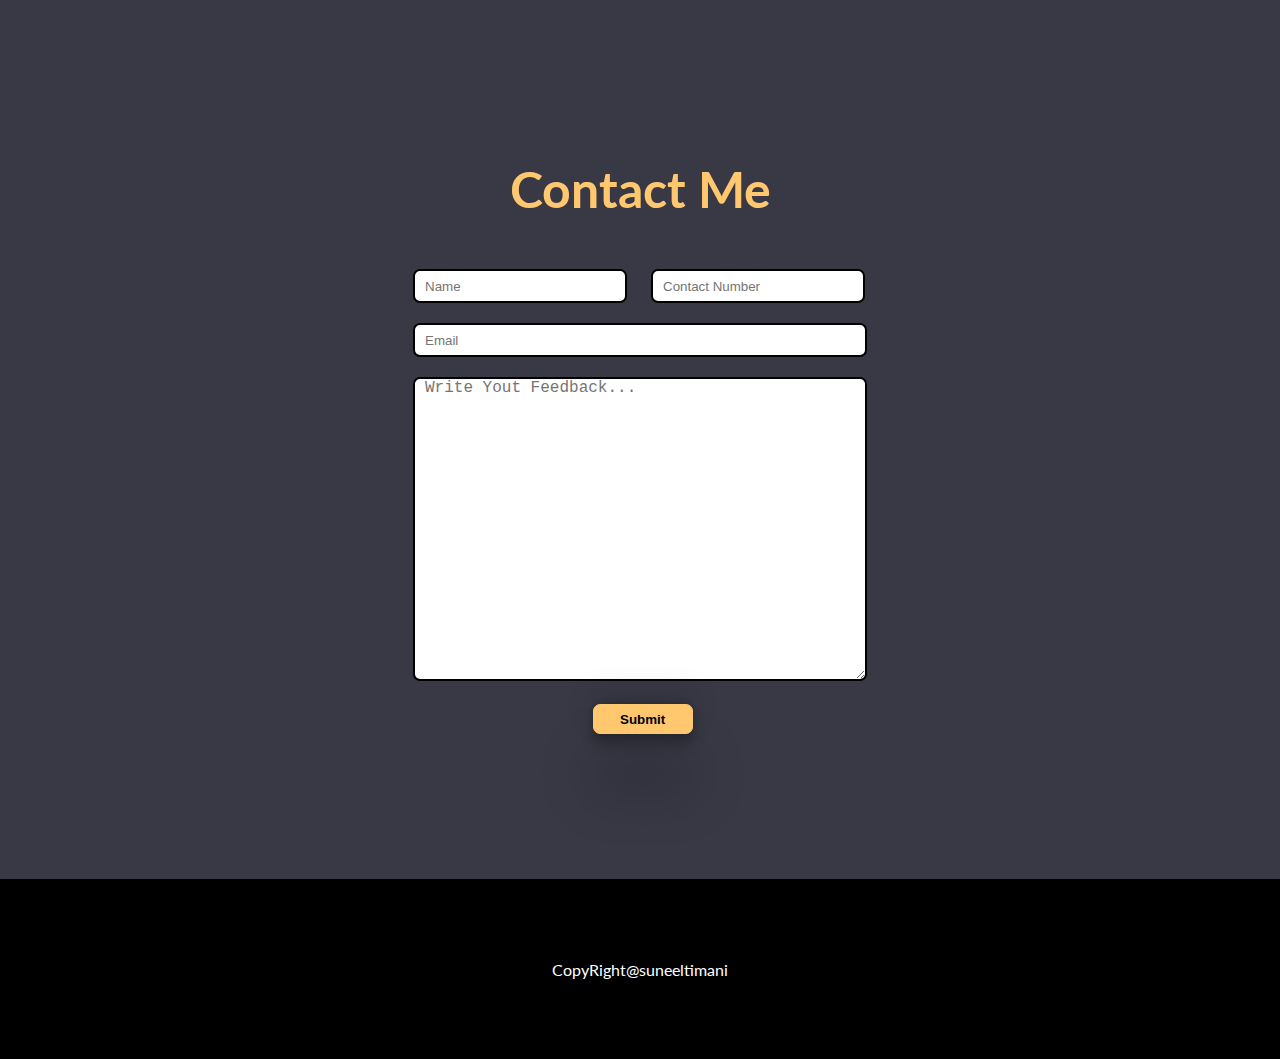
==== commit ada8ec14: "Update index.html" ====
--- a/index.html
+++ b/index.html
@@ -10,6 +10,7 @@
         <link rel="stylesheet" href="contact.css">
         <link rel="stylesheet" href="https://cdnjs.cloudflare.com/ajax/libs/font-awesome/4.7.0/css/font-awesome.min.css">
         <link rel="stylesheet" href="https://cdnjs.cloudflare.com/ajax/libs/font-awesome/6.6.0/css/all.min.css">
+           <link rel="icon" href="My_Picture.png" type="image/x-icon"/>
     </head>
     <body>
         <div class="nav">
@@ -79,8 +80,8 @@
             </div>
             <div class="project">
                 <details>
-                    <summary>FaceBook Login Page</summary>
-                   <a href="Facebook clone.html">Veiw Project</a>
+                    <summary>Weight Converter</summary>
+                   <a href="https://suneeltimani.github.io/WeightConveter/">Veiw Project</a>
                </details>
             </div>
             <div class="project">
@@ -111,4 +112,4 @@
     <footer class="footer">
         <p>CopyRight@suneeltimani</p>
     </footer>
-</html>+</html>
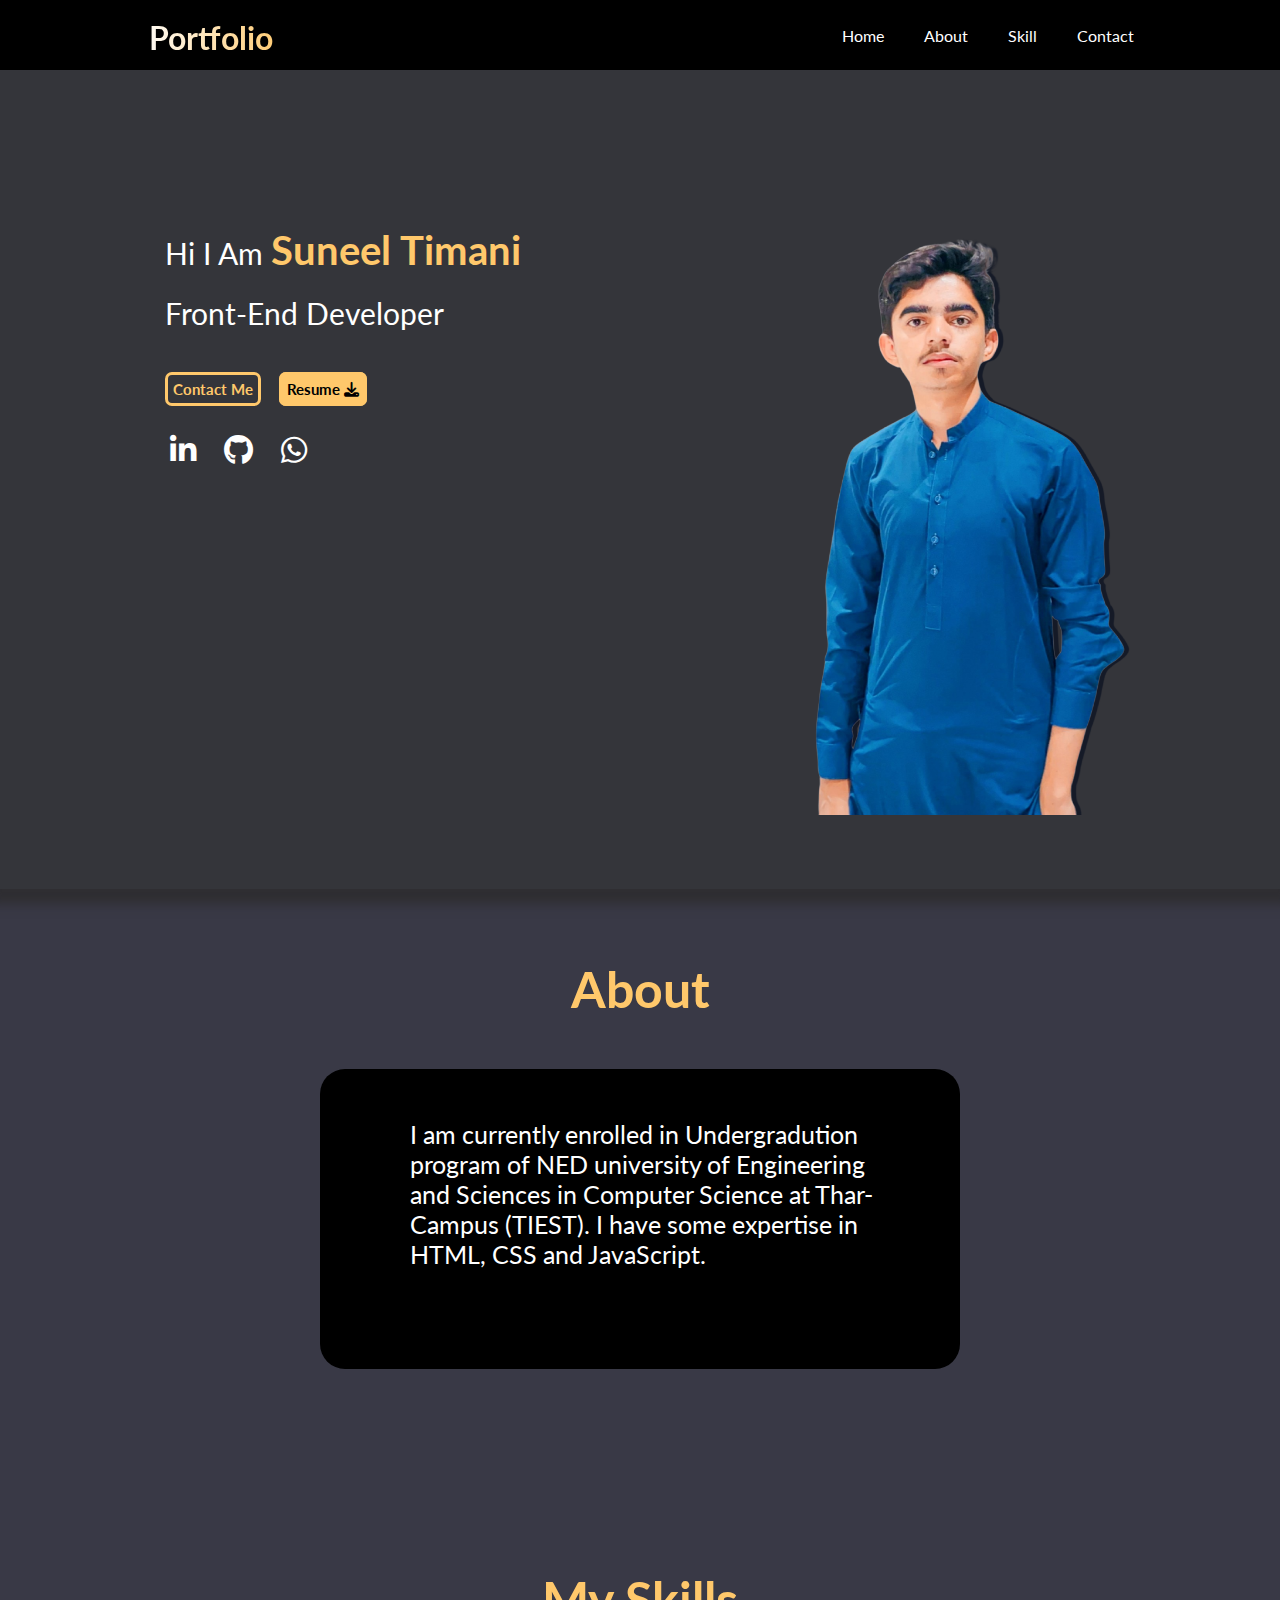
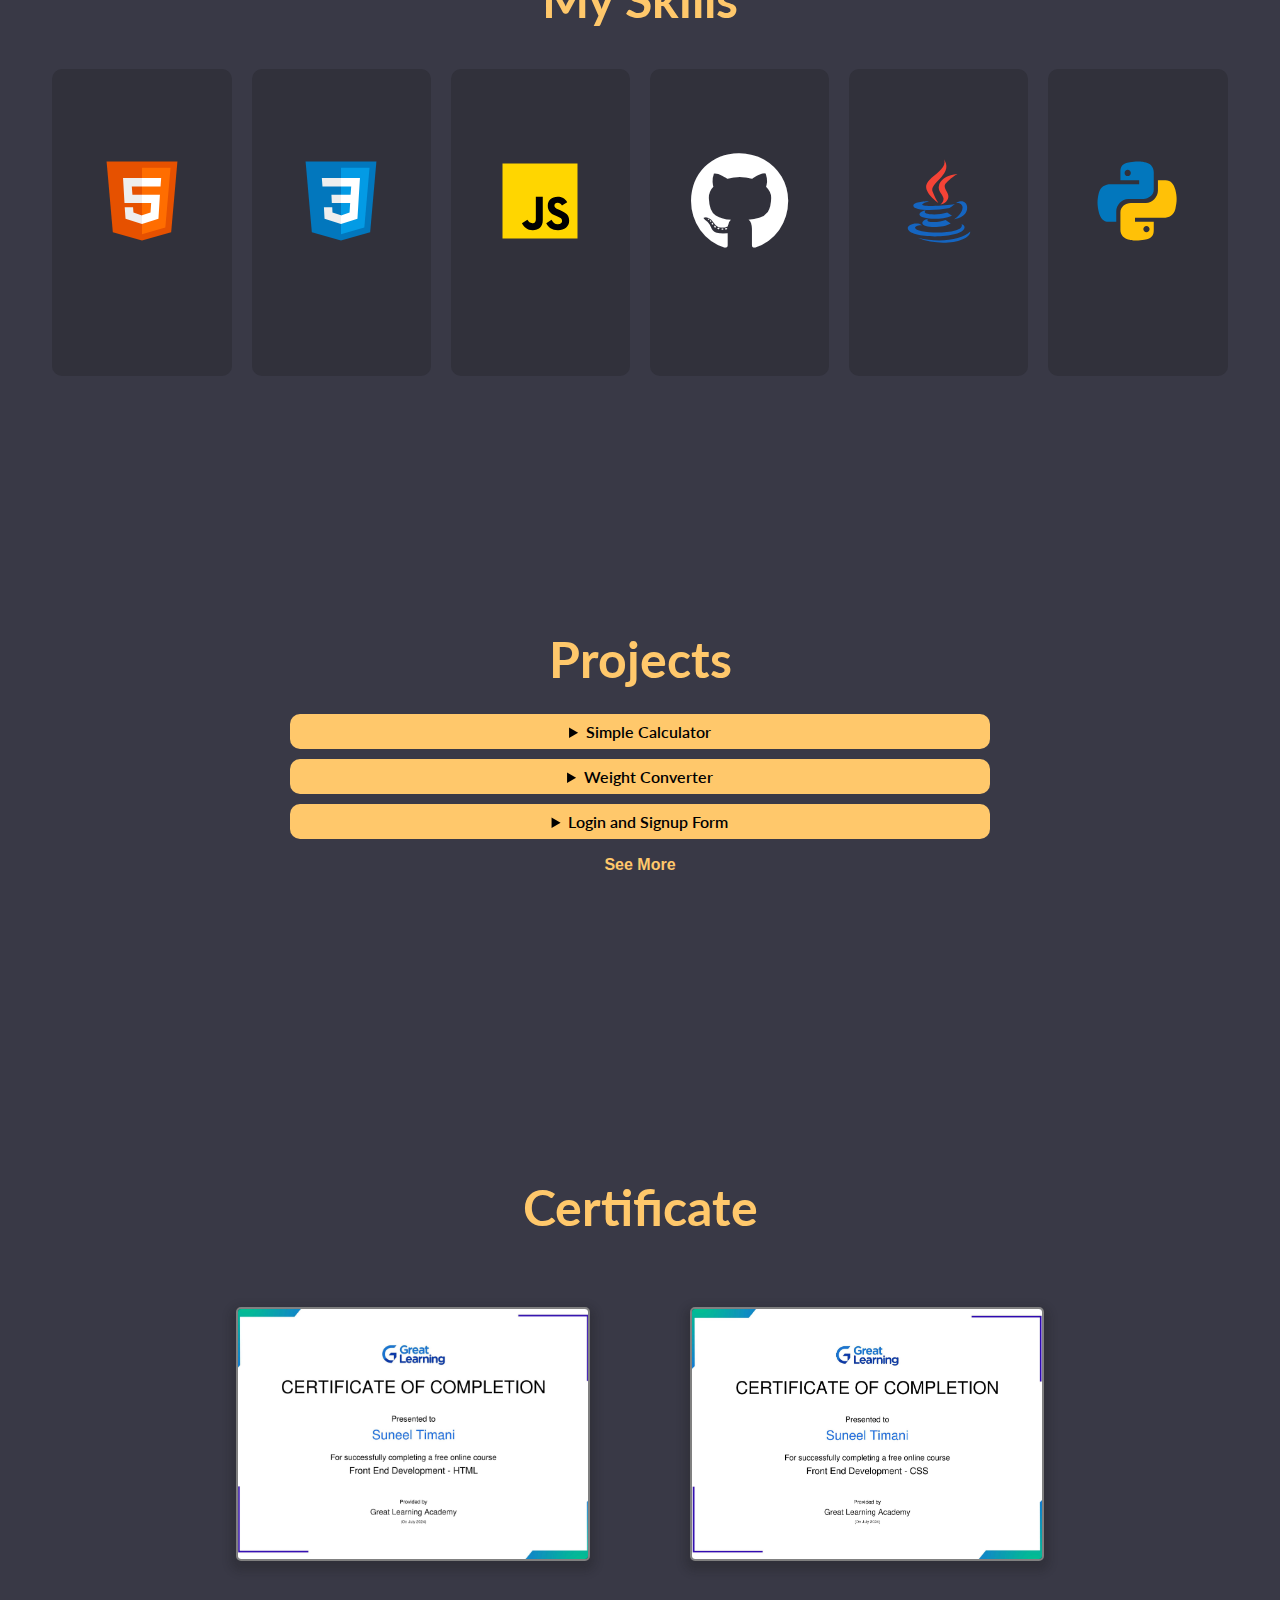
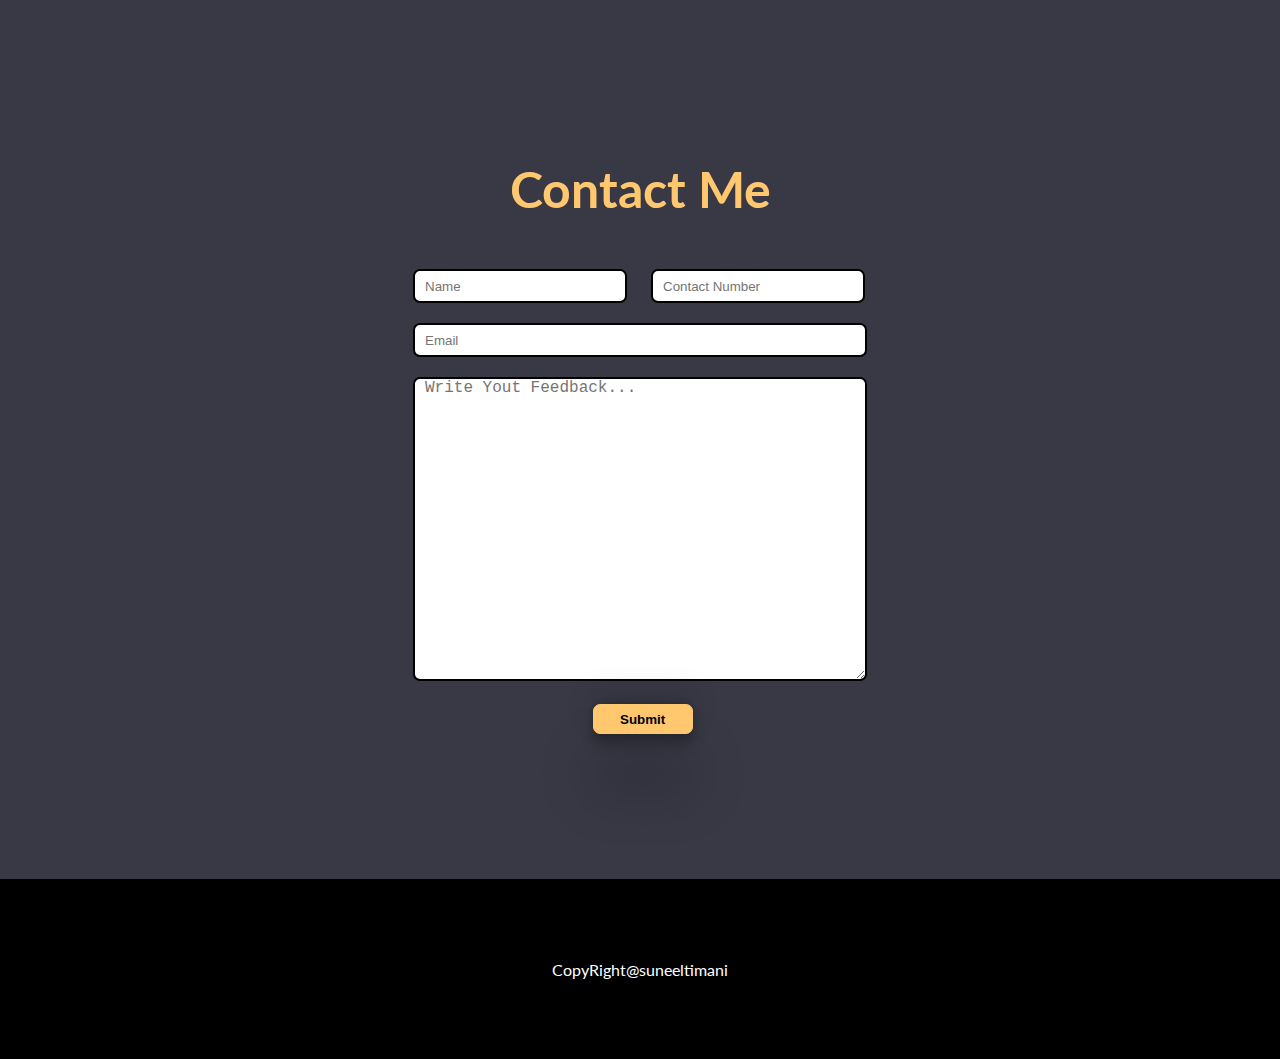
==== commit 3d42bbbb: "Update index.html" ====
--- a/index.html
+++ b/index.html
@@ -10,7 +10,7 @@
         <link rel="stylesheet" href="contact.css">
         <link rel="stylesheet" href="https://cdnjs.cloudflare.com/ajax/libs/font-awesome/4.7.0/css/font-awesome.min.css">
         <link rel="stylesheet" href="https://cdnjs.cloudflare.com/ajax/libs/font-awesome/6.6.0/css/all.min.css">
-           <link rel="icon" href="My_Picture.png" type="image/x-icon"/>
+           <link rel="icon" href="Mypicture1.png" type="image/x-icon"/>
     </head>
     <body>
         <div class="nav">
@@ -90,6 +90,7 @@
                    <a href="Login pages/Login.html">Veiw Project</a>
                </details>
             </div>
+            <button class="seeMore">See More</button>
         </section>
         <section class="section" id="certificate">
             <h2>Certificate</h2>
--- a/skill.css
+++ b/skill.css
@@ -42,7 +42,7 @@
     padding: 20px;
 }
 .project{
-    height: 35px;
+    height: auto;
     width: min(700px, 90%);
     background-color: #ffc86b;
     display: flex;
@@ -52,12 +52,42 @@
     border-radius: 10px;
     font-weight: 600;
 }
-details[open] ~ summary{
-    resize: both;
-    overflow: hidden;
-    height: 40vh;
-    width: inherit;
-    background: #393946;
+details{
+    transition: all 0.5s;
+}
+summary{
+    padding: 8px;
+    cursor: pointer;
+}
+details[open]{
+    text-align: center;
+    padding-bottom: 8px;
+    transition: all 0.5s;
+}
+details a{
+    text-decoration: none;
+}
+details a:hover{
+    text-decoration: underline;
+}
+.seeMore{
+    width: auto;
+    margin: 5px;
+    cursor: pointer;
+    font-weight: 600;
+    color: #ffc86b;
+    padding: 5px 7px;
+    font-size: medium;
+    border-radius: 30px;
+    border: solid 2px transparent;
+    background-color: transparent;
+    transition: all 0.5s;
+}
+.seeMore:hover{
+    border: solid 2px #ffc86b;
+    color: rgb(186, 186, 186);
+    transition: all 0.5s;
+    box-shadow: rgba(0, 0, 0, 0.25) 0px 54px 55px, rgba(0, 0, 0, 0.12) 0px -12px 30px, rgba(0, 0, 0, 0.12) 0px 4px 6px, rgba(0, 0, 0, 0.17) 0px 12px 13px, rgba(0, 0, 0, 0.09) 0px -3px 5px;
 }
 #certificate{
     display: flex;
@@ -120,4 +150,4 @@
     .certificate img:hover{
         transform: scale(1.2);
     }
- }+ }
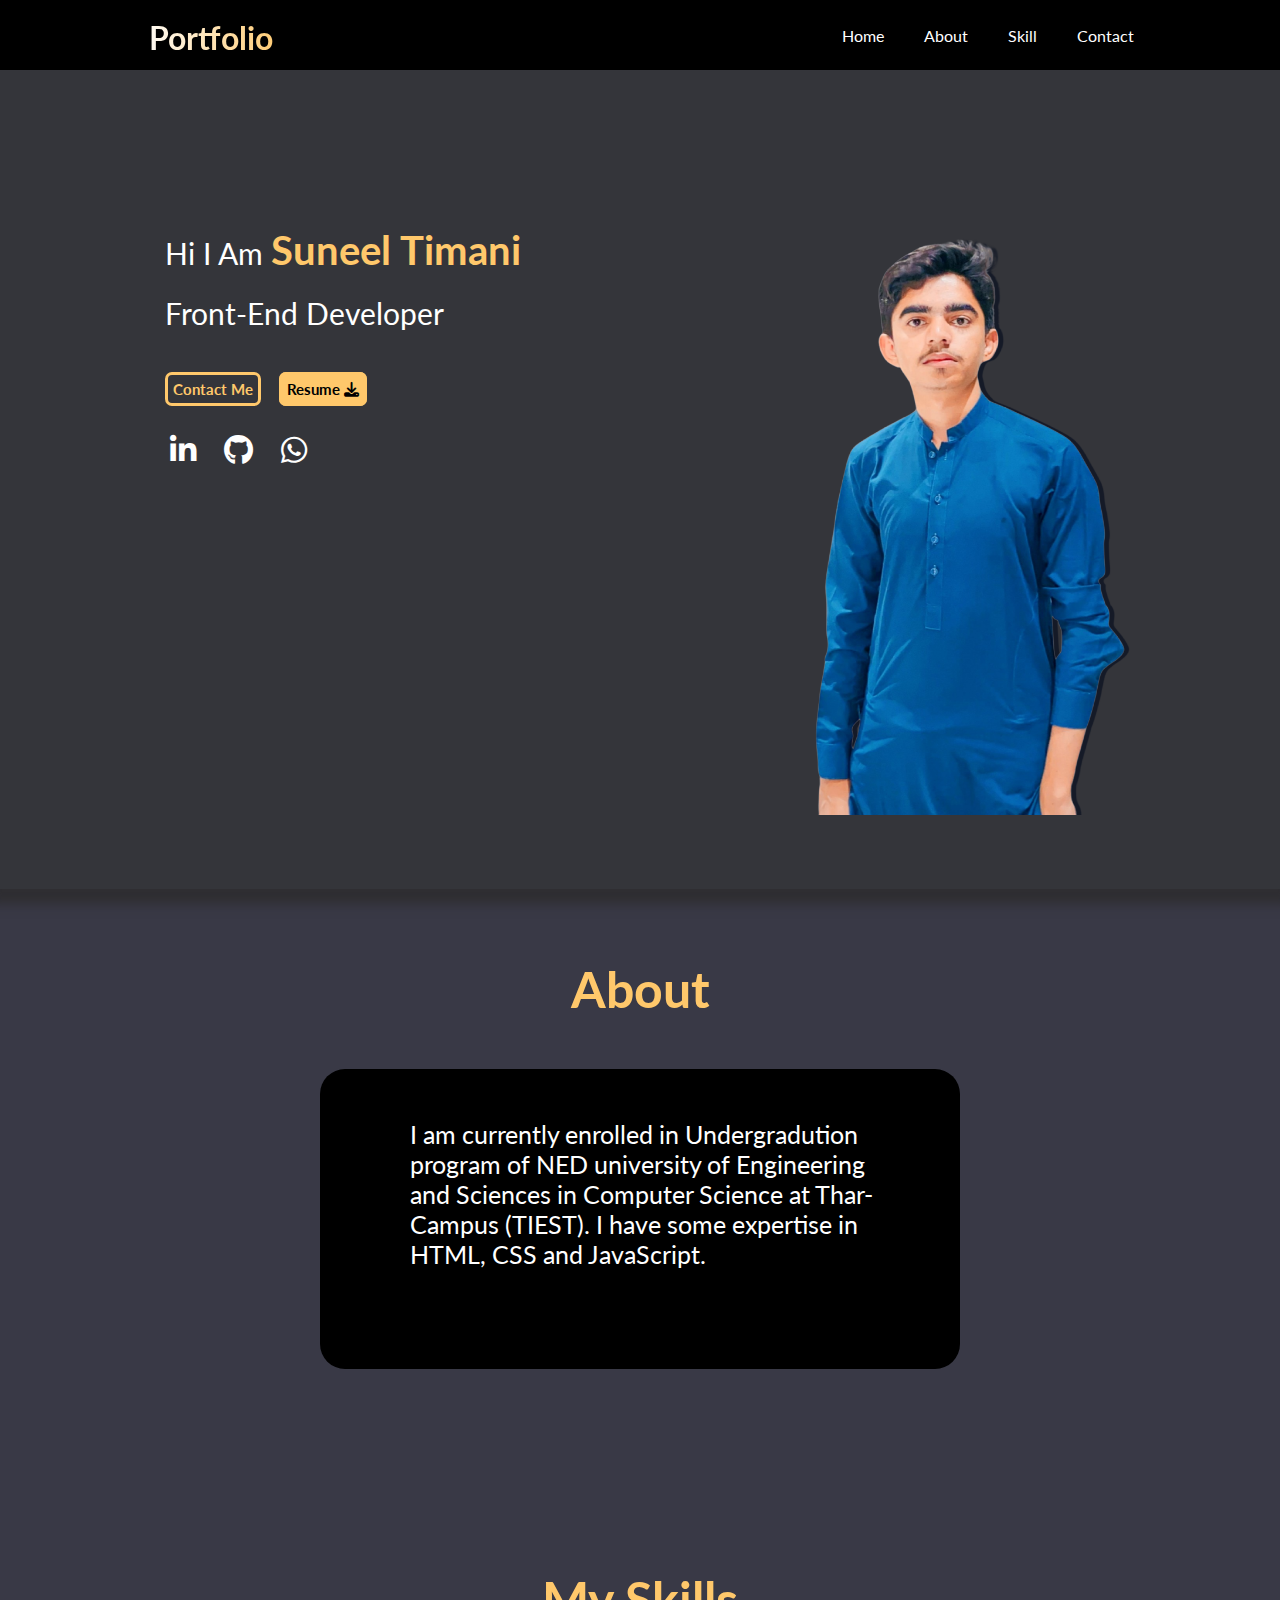
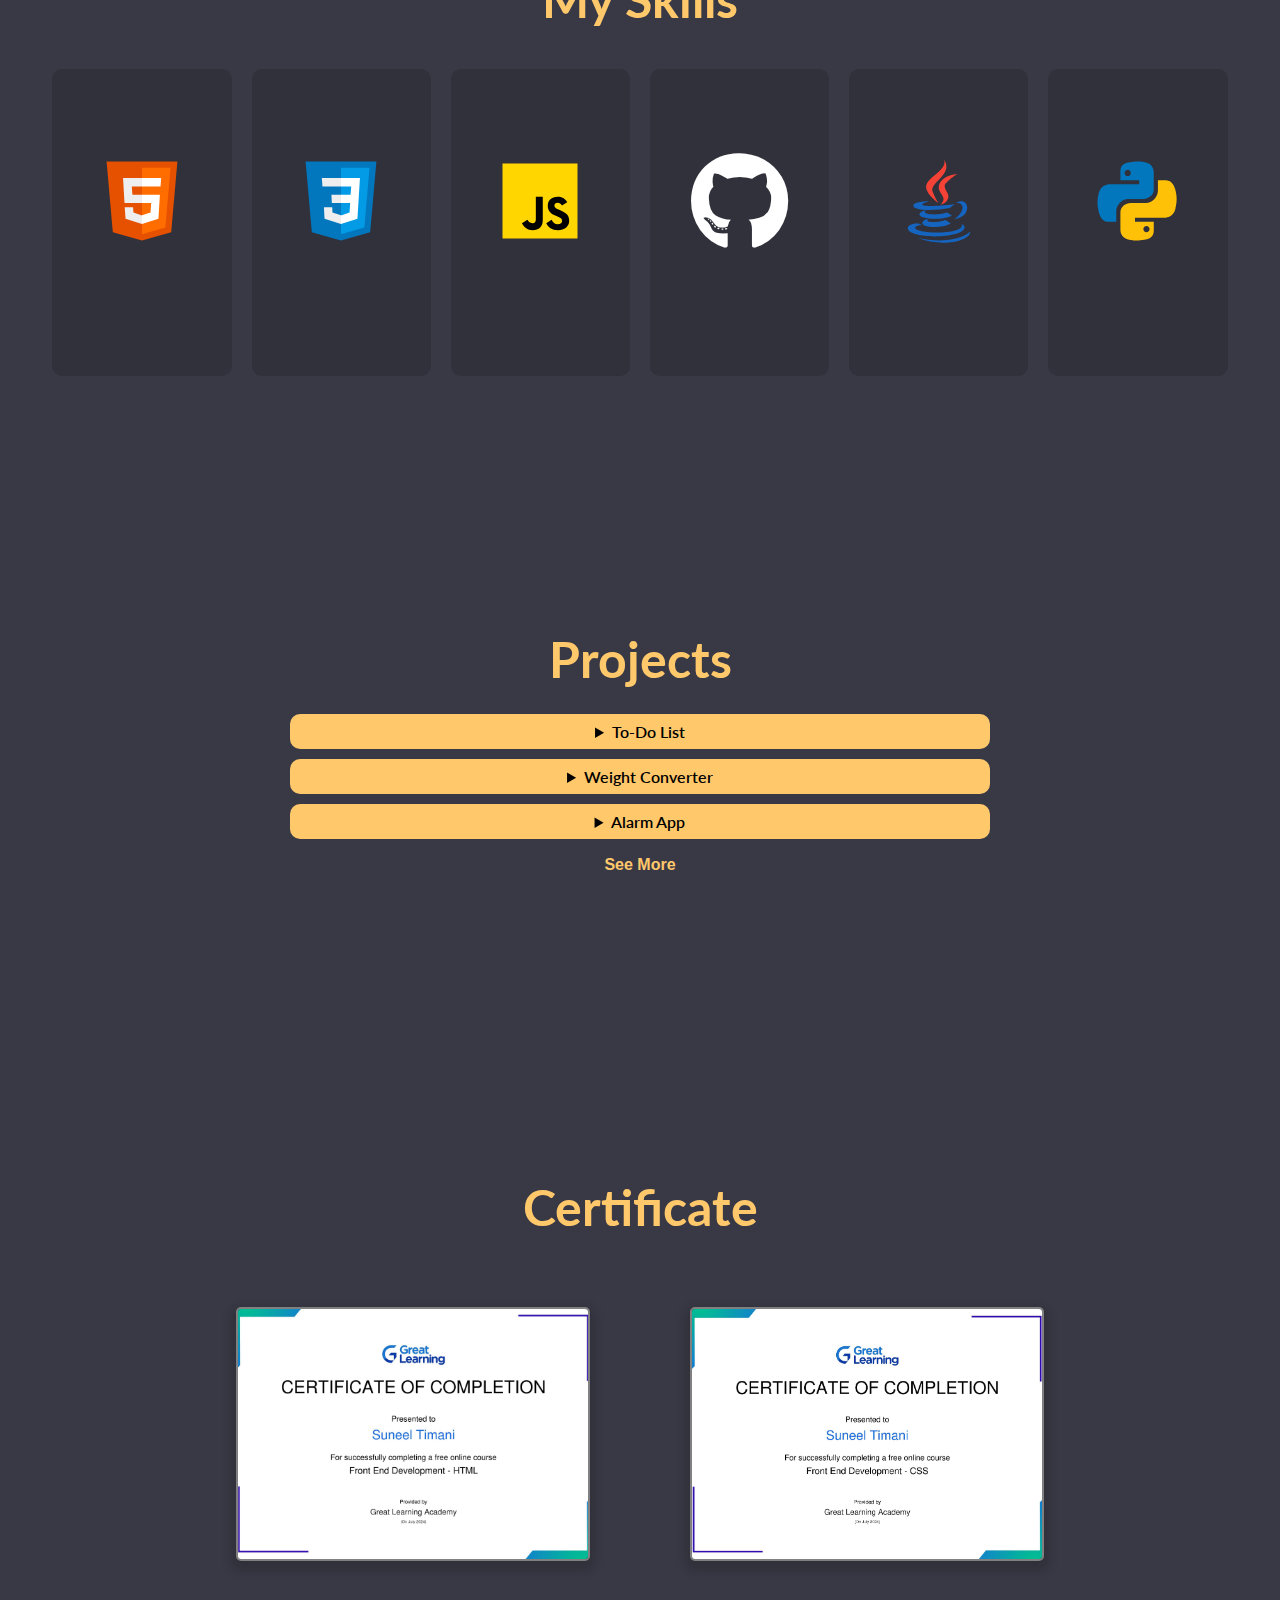
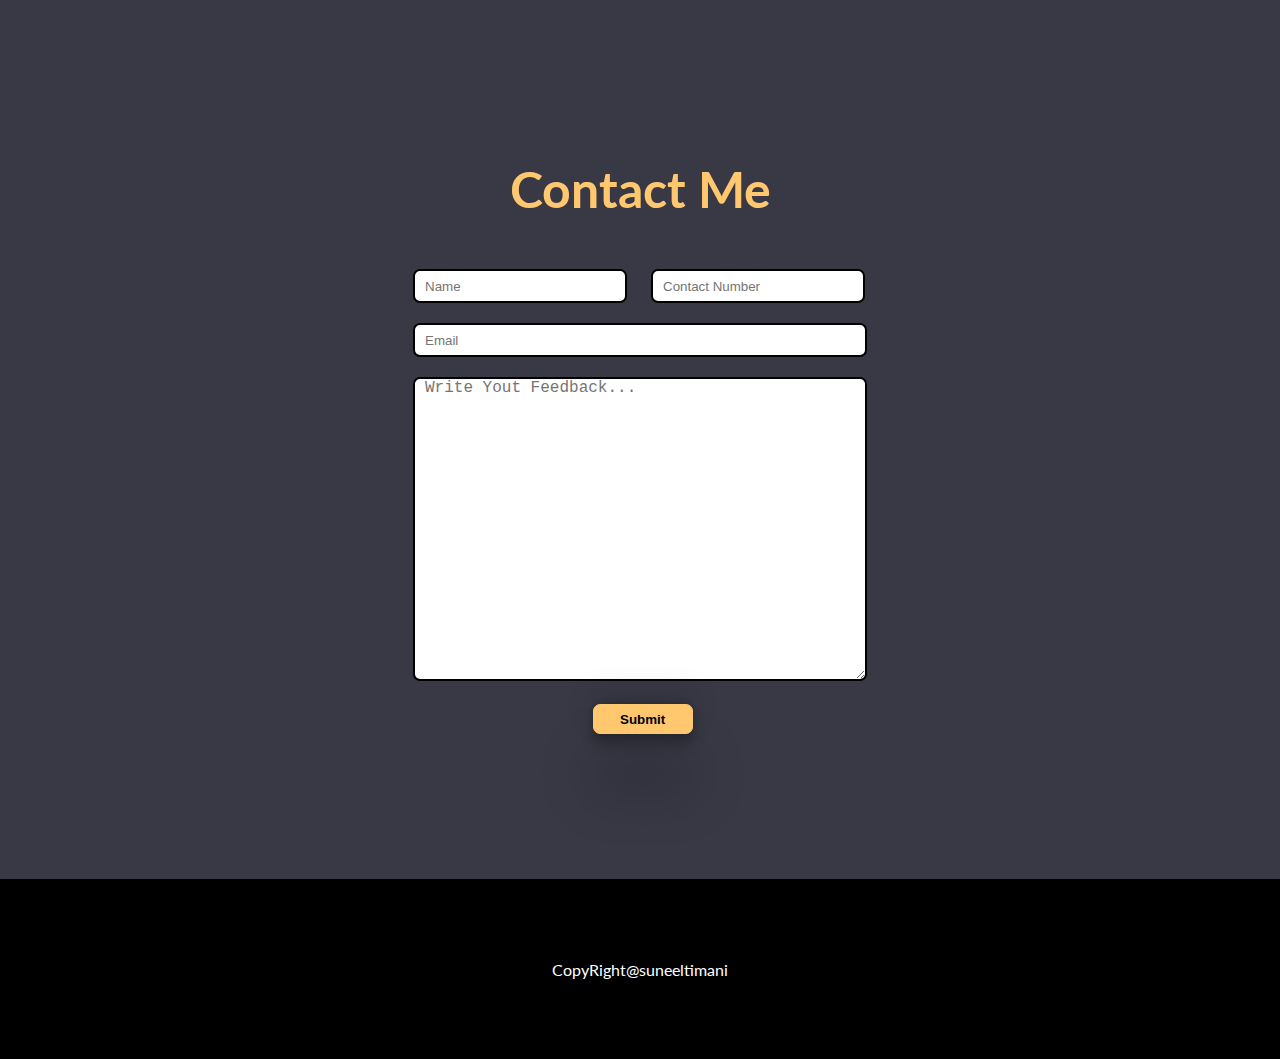
==== commit ae77af52: "Update index.html" ====
--- a/index.html
+++ b/index.html
@@ -74,8 +74,8 @@
             <h2>Projects</h2>
             <div class="project">
                 <details>
-                    <summary>Simple Calculator</summary>
-                   <a href="E/HTML TUTORIAL/Calculater/Calculater.html">Veiw Project</a>
+                    <summary>To-Do List</summary>
+                   <a href="https://suneeltimani.github.io/to-do-list/">Veiw Project</a>
                </details>
             </div>
             <div class="project">
@@ -86,8 +86,8 @@
             </div>
             <div class="project">
                 <details>
-                    <summary>Login and Signup Form</summary>
-                   <a href="Login pages/Login.html">Veiw Project</a>
+                    <summary>Alarm App</summary>
+                   <a href="https://suneeltimani.github.io/alarm/">Veiw Project</a>
                </details>
             </div>
             <button class="seeMore">See More</button>
